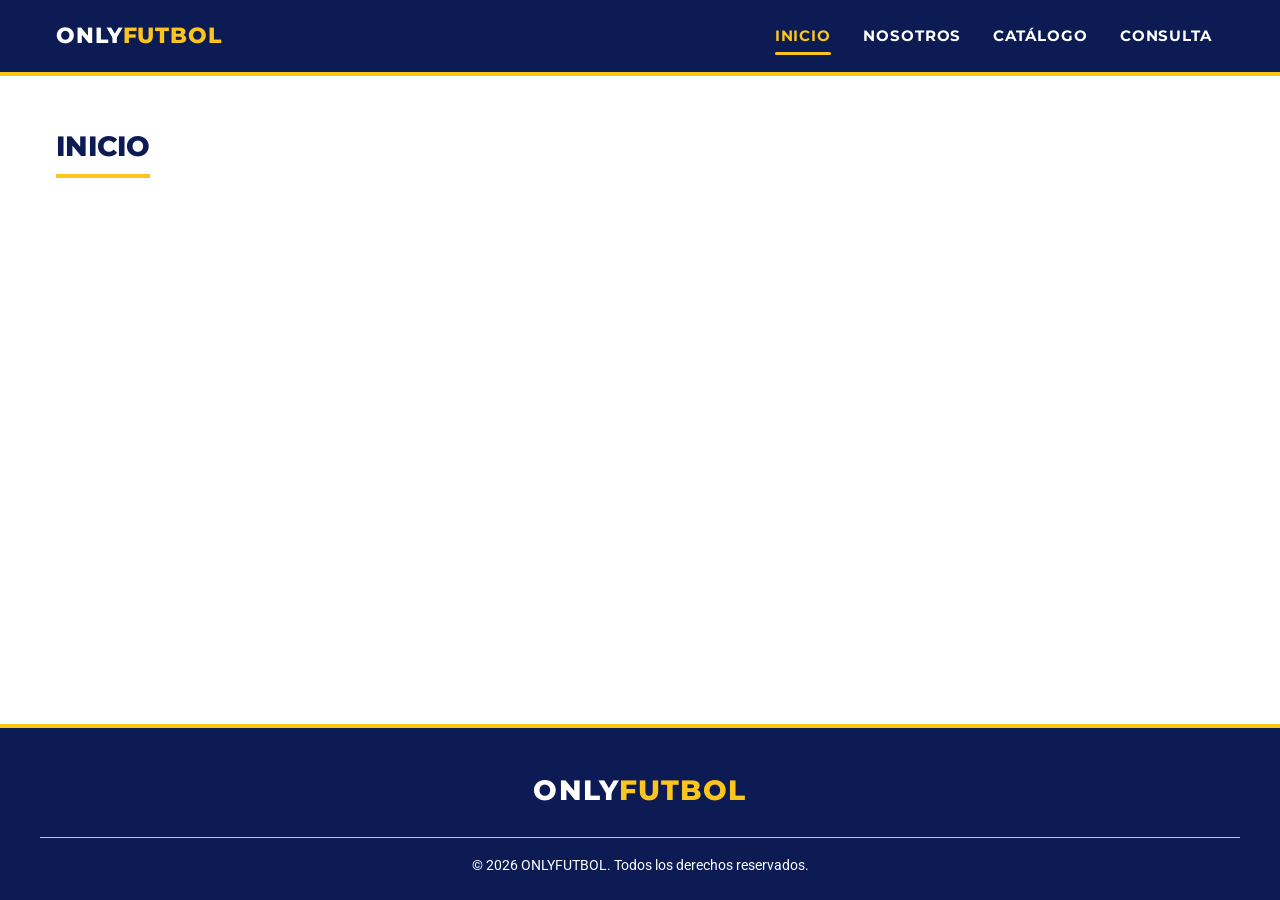
==== carrizo-nahuel_only-futbol/index.html @ 0a8f73f2 "mi proyecto" ====
<!DOCTYPE html>
<html lang="es">
<head>
  <meta charset="UTF-8">
  <meta name="viewport" content="width=device-width, initial-scale=1">
  <title>Camisetas de Futbol - Only Futbol</title>
  <meta name="description" content="Conoce camisetas de clubes y selecciones disponibles en Only Fútbol">
  <link rel="preconnect" href="https://fonts.googleapis.com">
  <link rel="preconnect" href="https://fonts.gstatic.com" crossorigin>
  <link rel="stylesheet" href="https://fonts.googleapis.com/css2?family=Montserrat:wght@600;700;800&family=Roboto:wght@400;700&display=swap">
  <link rel="stylesheet" href="styles/styles.css">
</head>
<body>
  <header class="encabezado">
    <div class="encabezado-contenido">
      <a class="encabezado-marca" href="index.html">ONLY<span class="encabezado-marca-destacada">FUTBOL</span></a>

      <button class="navegacion-boton" type="button" aria-expanded="false" aria-controls="navegacion-lista" aria-label="Abrir menú">
        <span class="navegacion-boton-linea"></span>
        <span class="navegacion-boton-linea"></span>
        <span class="navegacion-boton-linea"></span>
      </button>

      <nav class="navegacion" aria-label="Principal">
        <ul class="navegacion-lista" id="navegacion-lista">
          <li><a class="navegacion-enlace" href="index.html">Inicio</a></li>
          <li><a class="navegacion-enlace" href="pages/nosotros.html">Nosotros</a></li>
          <li><a class="navegacion-enlace" href="pages/catalogo.html">Catálogo</a></li>
          <li><a class="navegacion-enlace" href="pages/consulta.html">Consulta</a></li>
        </ul>
      </nav>
    </div>
  </header>

  <main>
    <section class="seccion">
      <h1 class="seccion-titulo">Inicio</h1>
    </section>
  </main>

  <footer class="pie-pagina">
    <p class="pie-pagina-marca">ONLY<span class="pie-pagina-marca-destacada">FUTBOL</span></p>
    <p class="pie-pagina-derechos">&copy; <span id="pie-pagina-anio">2026</span> ONLYFUTBOL. Todos los derechos reservados.</p>
  </footer>

  <script src="script/navegacion.js" defer></script>
  <script src="script/pie-pagina.js" defer></script>
</body>
</html>
---- carrizo-nahuel_only-futbol/styles/styles.css ----
/* ==========================================================
   Identidad visual de Only Fútbol (docs/CONSTITUCION.md)
   Los colores y las tipografías se definen solo aquí.
   ========================================================== */
:root {
  --color-azul: #0c1b54;
  --color-amarillo: #fbc51d;
  --color-blanco: #ffffff;
  --color-negro: #000000;

  /* Montserrat y Roboto se cargan desde Google Fonts (ver index.html). */
  --fuente-titulos: "Montserrat", Arial, sans-serif;
  --fuente-textos: "Roboto", Arial, sans-serif;

  --altura-encabezado: 4.5rem;
  --ancho-maximo: 1200px;
  --transicion: 0.25s ease;
  /* Sombra de las tarjetas: azul de la marca con transparencia. */
  --sombra-tarjeta: 0 10px 24px color-mix(in srgb, var(--color-azul) 18%, transparent);
}

/* ==========================================================
   Base
   ========================================================== */
*,
*::before,
*::after {
  box-sizing: border-box;
}

html {
  scroll-behavior: smooth;
}

/* El pie queda siempre al final de la pantalla, aunque haya poco contenido. */
body {
  display: flex;
  flex-direction: column;
  min-height: 100vh;
  margin: 0;
  font-family: var(--fuente-textos);
  line-height: 1.6;
  color: var(--color-negro);
  background-color: var(--color-blanco);
}

@media (prefers-reduced-motion: reduce) {
  html {
    scroll-behavior: auto;
  }

  *,
  *::before,
  *::after {
    transition: none !important;
  }

  /* Las tarjetas no se mueven: solo cambian el borde y la sombra. */
  .tarjeta-producto {
    transform: none !important;
  }
}

/* ==========================================================
   Encabezado y navegación
   ========================================================== */
.encabezado {
  position: sticky;
  top: 0;
  z-index: 10;
  background-color: var(--color-azul);
  border-bottom: 4px solid var(--color-amarillo);
}

.encabezado-contenido {
  display: flex;
  flex-wrap: wrap;
  align-items: center;
  justify-content: space-between;
  max-width: var(--ancho-maximo);
  min-height: var(--altura-encabezado);
  margin: 0 auto;
  padding: 0 1rem;
}

.encabezado-marca {
  display: inline-flex;
  align-items: center;
  min-height: 44px;
  font-family: var(--fuente-titulos);
  font-size: 1.375rem;
  font-weight: 800;
  letter-spacing: 0.04em;
  color: var(--color-blanco);
  text-decoration: none;
  text-transform: uppercase;
}

.encabezado-marca-destacada {
  color: var(--color-amarillo);
}

.encabezado-marca:focus-visible,
.navegacion-boton:focus-visible,
.navegacion-enlace:focus-visible {
  outline: 3px solid var(--color-amarillo);
  outline-offset: 3px;
}

/* Botón del menú: solo existe en celulares y cuando el script está activo. */
.navegacion-boton {
  display: none;
  flex-direction: column;
  justify-content: center;
  gap: 5px;
  width: 44px;
  height: 44px;
  padding: 0 10px;
  background: none;
  border: 2px solid var(--color-amarillo);
  border-radius: 6px;
  cursor: pointer;
}

.navegacion-boton-linea {
  display: block;
  height: 3px;
  background-color: var(--color-amarillo);
  border-radius: 2px;
  transition: transform var(--transicion), opacity var(--transicion);
}

.navegacion {
  width: 100%;
}

.navegacion-lista {
  display: flex;
  flex-direction: column;
  margin: 0;
  padding: 0 0 1rem;
  list-style: none;
}

.navegacion-enlace {
  display: block;
  padding: 0.75rem 0.5rem;
  font-family: var(--fuente-titulos);
  font-size: 0.95rem;
  font-weight: 700;
  letter-spacing: 0.06em;
  color: var(--color-blanco);
  text-decoration: none;
  text-transform: uppercase;
  border-left: 4px solid transparent;
  transition: color var(--transicion), border-color var(--transicion);
}

.navegacion-enlace:hover,
.navegacion-enlace[aria-current="page"] {
  color: var(--color-amarillo);
  border-left-color: var(--color-amarillo);
}

/* Con el script activo, el menú del celular se abre y se cierra con el botón. */
.encabezado.menu-disponible .navegacion-boton {
  display: flex;
}

.encabezado.menu-disponible .navegacion {
  display: none;
}

.encabezado.menu-abierto .navegacion {
  display: block;
}

.encabezado.menu-abierto .navegacion-boton-linea:nth-child(1) {
  transform: translateY(8px) rotate(45deg);
}

.encabezado.menu-abierto .navegacion-boton-linea:nth-child(2) {
  opacity: 0;
}

.encabezado.menu-abierto .navegacion-boton-linea:nth-child(3) {
  transform: translateY(-8px) rotate(-45deg);
}

@media (min-width: 768px) {
  .encabezado-contenido {
    flex-wrap: nowrap;
  }

  .encabezado.menu-disponible .navegacion-boton {
    display: none;
  }

  .encabezado.menu-disponible .navegacion,
  .navegacion {
    display: block;
    width: auto;
  }

  .navegacion-lista {
    flex-direction: row;
    gap: 0.5rem;
    padding: 0;
  }

  .navegacion-enlace {
    position: relative;
    padding: 0.75rem 0.75rem;
    border-left: 0;
  }

  .navegacion-enlace::after {
    content: "";
    position: absolute;
    right: 0.75rem;
    bottom: 0.35rem;
    left: 0.75rem;
    height: 3px;
    background-color: var(--color-amarillo);
    border-radius: 2px;
    transform: scaleX(0);
    transition: transform var(--transicion);
  }

  .navegacion-enlace:hover::after,
  .navegacion-enlace[aria-current="page"]::after {
    transform: scaleX(1);
  }
}

/* ==========================================================
   Secciones
   ========================================================== */
main {
  flex: 1;
}

.seccion {
  max-width: var(--ancho-maximo);
  margin: 0 auto;
  padding: 3rem 1rem;
  scroll-margin-top: var(--altura-encabezado);
}

.seccion-titulo {
  display: inline-block;
  margin: 0 0 1rem;
  padding-bottom: 0.35rem;
  font-family: var(--fuente-titulos);
  font-size: 1.75rem;
  font-weight: 800;
  color: var(--color-azul);
  text-transform: uppercase;
  border-bottom: 4px solid var(--color-amarillo);
}

/* ==========================================================
   Buscador y filtro del catálogo
   ========================================================== */
.catalogo-controles {
  display: grid;
  gap: 1rem;
  margin-top: 1.5rem;
}

.catalogo-campo {
  position: relative;
  display: flex;
  flex-direction: column;
  gap: 0.35rem;
}

.catalogo-etiqueta {
  font-family: var(--fuente-titulos);
  font-size: 0.8rem;
  font-weight: 700;
  letter-spacing: 0.06em;
  color: var(--color-azul);
  text-transform: uppercase;
}

.catalogo-control {
  width: 100%;
  min-height: 48px;
  padding: 0.5rem 1rem;
  font-family: var(--fuente-textos);
  font-size: 1rem;
  color: var(--color-negro);
  background-color: var(--color-blanco);
  border: 2px solid var(--color-azul);
  border-radius: 6px;
  transition: border-color var(--transicion), box-shadow var(--transicion);
}

.catalogo-control::placeholder {
  color: color-mix(in srgb, var(--color-negro) 55%, transparent);
}

.catalogo-control:hover {
  box-shadow: 0 0 0 3px color-mix(in srgb, var(--color-amarillo) 45%, transparent);
}

.catalogo-control:focus-visible {
  outline: 3px solid var(--color-azul);
  outline-offset: 2px;
  border-color: var(--color-amarillo);
}

/* Íconos dibujados con máscaras: toman el azul de la marca. */
.catalogo-campo-busqueda::after,
.catalogo-campo-filtro::after {
  content: "";
  position: absolute;
  bottom: 14px;
  width: 20px;
  height: 20px;
  background-color: var(--color-azul);
  pointer-events: none;
  -webkit-mask: var(--icono) center / contain no-repeat;
  mask: var(--icono) center / contain no-repeat;
}

/* Lupa a la izquierda del buscador. */
.catalogo-campo-busqueda::after {
  left: 0.85rem;
  --icono: url("data:image/svg+xml,%3Csvg xmlns='http://www.w3.org/2000/svg' viewBox='0 0 24 24' fill='none' stroke='black' stroke-width='2.5' stroke-linecap='round'%3E%3Ccircle cx='10.5' cy='10.5' r='6.5'/%3E%3Cpath d='m15.5 15.5 5 5'/%3E%3C/svg%3E");
}

.catalogo-campo-busqueda .catalogo-control {
  padding-left: 2.75rem;
}

/* Flecha propia de la lista de categorías. */
.catalogo-campo-filtro::after {
  right: 0.85rem;
  --icono: url("data:image/svg+xml,%3Csvg xmlns='http://www.w3.org/2000/svg' viewBox='0 0 24 24' fill='none' stroke='black' stroke-width='2.5' stroke-linecap='round' stroke-linejoin='round'%3E%3Cpath d='m6 9 6 6 6-6'/%3E%3C/svg%3E");
}

.catalogo-campo-filtro .catalogo-control {
  padding-right: 2.75rem;
  cursor: pointer;
  appearance: none;
}

@media (min-width: 768px) {
  .catalogo-controles {
    grid-template-columns: 1fr 16rem;
    align-items: end;
  }
}

/* ==========================================================
   Tarjetas de productos
   ========================================================== */
.catalogo-lista {
  display: grid;
  grid-template-columns: 1fr;
  gap: 1.5rem;
  margin: 2rem 0 0;
  padding: 0;
  list-style: none;
}

.tarjeta-producto {
  display: flex;
  flex-direction: column;
  padding: 1rem;
  background-color: var(--color-blanco);
  border: 3px solid var(--color-amarillo);
  border-radius: 8px;
  transition: transform var(--transicion), box-shadow var(--transicion), border-color var(--transicion);
}

.tarjeta-producto-imagen {
  width: 100%;
  aspect-ratio: 1 / 1;
  object-fit: contain;
}

.tarjeta-producto-titulo {
  margin: 1rem 0 0.5rem;
  font-family: var(--fuente-titulos);
  font-size: 1.125rem;
  font-weight: 700;
  color: var(--color-azul);
  overflow-wrap: anywhere;
}

/* Línea amarilla bajo el título: aparece al activar la tarjeta, como en el menú. */
.tarjeta-producto-titulo::after {
  content: "";
  display: block;
  width: 2.5rem;
  height: 3px;
  margin-top: 0.35rem;
  background-color: var(--color-amarillo);
  border-radius: 2px;
  transform: scaleX(0);
  transform-origin: left;
  transition: transform var(--transicion);
}

/* Efecto al pasar el mouse (solo en dispositivos con puntero) o al llegar con el teclado. */
@media (hover: hover) {
  .tarjeta-producto:hover {
    z-index: 1;
    transform: scale(1.03);
    box-shadow: var(--sombra-tarjeta);
    border-color: var(--color-azul);
  }

  .tarjeta-producto:hover .tarjeta-producto-titulo::after {
    transform: scaleX(1);
  }
}

.tarjeta-producto:focus-within,
.tarjeta-producto:active {
  z-index: 1;
  transform: scale(1.03);
  box-shadow: var(--sombra-tarjeta);
  border-color: var(--color-azul);
}

.tarjeta-producto:focus-within .tarjeta-producto-titulo::after,
.tarjeta-producto:active .tarjeta-producto-titulo::after {
  transform: scaleX(1);
}

/* Al seleccionar o tocar la tarjeta, se acerca un poco más (zoom). */
.tarjeta-producto:active {
  transform: scale(1.05);
}

.tarjeta-producto-descripcion {
  margin: 0 0 1rem;
  color: var(--color-negro);
}

.tarjeta-producto-boton {
  display: flex;
  align-items: center;
  justify-content: center;
  min-height: 44px;
  margin-top: auto;
  padding: 0.5rem 1rem;
  font-family: var(--fuente-titulos);
  font-weight: 700;
  color: var(--color-negro);
  text-decoration: none;
  background-color: var(--color-amarillo);
  border: 2px solid var(--color-amarillo);
  border-radius: 6px;
  transition: background-color var(--transicion), color var(--transicion);
}

.tarjeta-producto-boton:hover {
  color: var(--color-amarillo);
  background-color: var(--color-azul);
}

.tarjeta-producto-boton:focus-visible {
  outline: 3px solid var(--color-azul);
  outline-offset: 3px;
}

/* Animación al scrollear: las tarjetas suben y aparecen al entrar en pantalla.
   Solo se activa con el script (script/catalogo-animacion.js). Usa "translate"
   para no interferir con el zoom, que usa "transform". */
@keyframes tarjeta-aparecer {
  from {
    opacity: 0;
    translate: 0 1.5rem;
  }

  to {
    opacity: 1;
    translate: 0 0;
  }
}

.animacion-disponible .tarjeta-producto {
  opacity: 0;
}

.animacion-disponible .tarjeta-producto.tarjeta-visible {
  animation: tarjeta-aparecer 0.5s ease both;
}

/* Con movimiento reducido, las tarjetas solo aparecen con un fundido, sin subir. */
@keyframes tarjeta-aparecer-suave {
  from {
    opacity: 0;
  }

  to {
    opacity: 1;
  }
}

@media (prefers-reduced-motion: reduce) {
  .animacion-disponible .tarjeta-producto.tarjeta-visible {
    animation-name: tarjeta-aparecer-suave;
  }
}

@media (min-width: 768px) {
  .catalogo-lista {
    grid-template-columns: repeat(2, 1fr);
  }
}

/* Las tarjetas de una misma fila aparecen una detrás de otra. */
@media (min-width: 768px) and (max-width: 1023px) {
  .animacion-disponible .tarjeta-visible:nth-child(2n) {
    animation-delay: 0.1s;
  }
}

@media (min-width: 1024px) {
  .catalogo-lista {
    grid-template-columns: repeat(3, 1fr);
  }

  .animacion-disponible .tarjeta-visible:nth-child(3n + 2) {
    animation-delay: 0.1s;
  }

  .animacion-disponible .tarjeta-visible:nth-child(3n) {
    animation-delay: 0.2s;
  }
}

/* ==========================================================
   Pie de página
   ========================================================== */
.pie-pagina {
  padding: 2.5rem 1rem 1.5rem;
  color: var(--color-blanco);
  text-align: center;
  background-color: var(--color-azul);
  border-top: 4px solid var(--color-amarillo);
}

.pie-pagina-marca {
  margin: 0;
  font-family: var(--fuente-titulos);
  font-size: 1.75rem;
  font-weight: 800;
  letter-spacing: 0.04em;
}

.pie-pagina-marca-destacada {
  color: var(--color-amarillo);
}

.pie-pagina-derechos {
  max-width: var(--ancho-maximo);
  margin: 1.5rem auto 0;
  padding-top: 1rem;
  font-size: 0.875rem;
  border-top: 1px solid var(--color-amarillo);
}
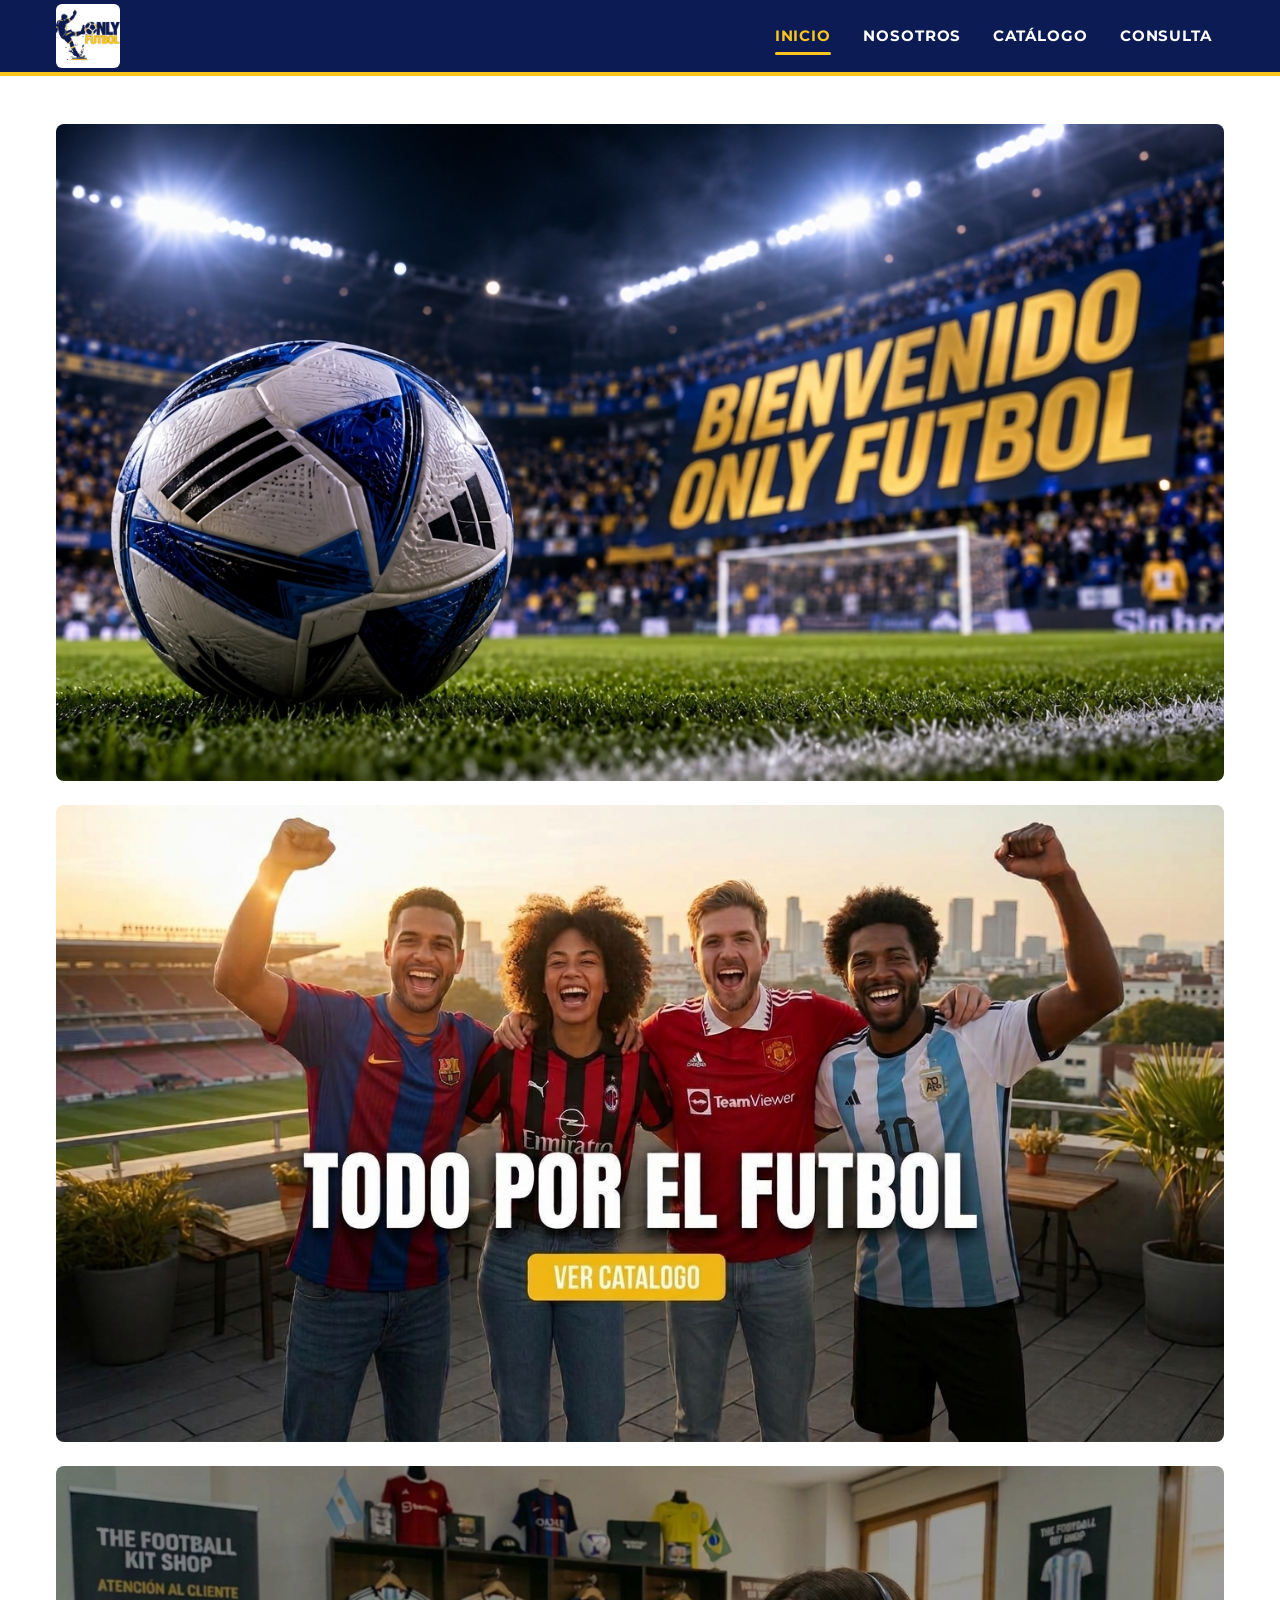
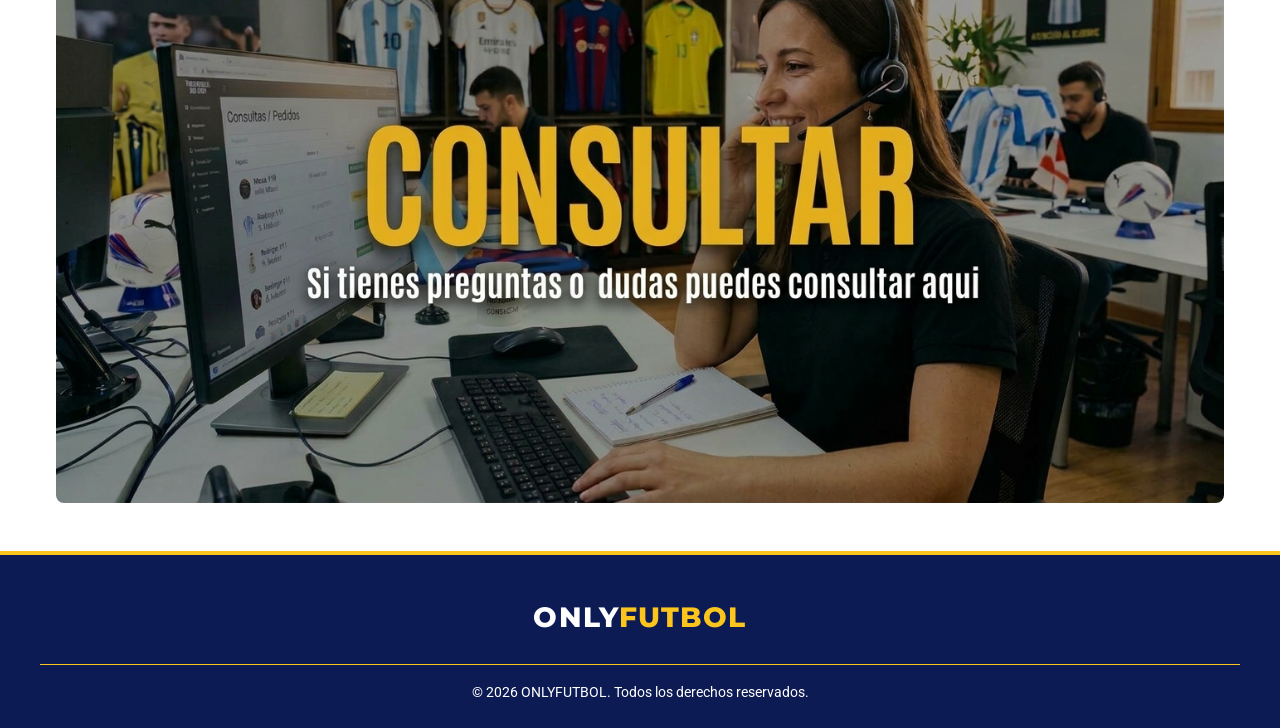
==== commit 61e39bdc: "Actualizacion de imagenes" ====
--- a/carrizo-nahuel_only-futbol/index.html
+++ b/carrizo-nahuel_only-futbol/index.html
@@ -4,7 +4,7 @@
   <meta charset="UTF-8">
   <meta name="viewport" content="width=device-width, initial-scale=1">
   <title>Camisetas de Futbol - Only Futbol</title>
-  <meta name="description" content="Conoce camisetas de clubes y selecciones disponibles en Only Fútbol">
+  <meta name="description" content="Conoce camisetas de clubes y selecciones disponibles en Only Futbol">
   <link rel="preconnect" href="https://fonts.googleapis.com">
   <link rel="preconnect" href="https://fonts.gstatic.com" crossorigin>
   <link rel="stylesheet" href="https://fonts.googleapis.com/css2?family=Montserrat:wght@600;700;800&family=Roboto:wght@400;700&display=swap">
@@ -13,7 +13,7 @@
 <body>
   <header class="encabezado">
     <div class="encabezado-contenido">
-      <a class="encabezado-marca" href="index.html">ONLY<span class="encabezado-marca-destacada">FUTBOL</span></a>
+      <a class="encabezado-marca" href="index.html"><img class="encabezado-logo" src="marca/LOGO.png" alt="Only Futbol - Inicio" width="1254" height="1254"></a>
 
       <button class="navegacion-boton" type="button" aria-expanded="false" aria-controls="navegacion-lista" aria-label="Abrir menú">
         <span class="navegacion-boton-linea"></span>
@@ -34,7 +34,15 @@
 
   <main>
     <section class="seccion">
-      <h1 class="seccion-titulo">Inicio</h1>
+      <img class="inicio-imagen" src="assets/img/bienvenido-index.jpg" alt="Bienvenido a Only Futbol: pelota en el césped de un estadio con público y una bandera con ese mensaje" width="1365" height="768">
+
+      <a class="inicio-enlace" href="pages/catalogo.html">
+        <img class="inicio-imagen" src="assets/img/catalogo-index.jpg" alt="Todo por el futbol. Ver catálogo" width="1408" height="768">
+      </a>
+
+      <a class="inicio-enlace" href="pages/consulta.html">
+        <img class="inicio-imagen" src="assets/img/consultar-index.jpg" alt="Consultar. Si tienes preguntas o dudas puedes consultar aquí" width="1408" height="768">
+      </a>
     </section>
   </main>
 
--- a/carrizo-nahuel_only-futbol/styles/styles.css
+++ b/carrizo-nahuel_only-futbol/styles/styles.css
@@ -1,5 +1,5 @@
 /* ==========================================================
-   Identidad visual de Only Fútbol (docs/CONSTITUCION.md)
+   Identidad visual de Only Futbol (docs/CONSTITUCION.md)
    Los colores y las tipografías se definen solo aquí.
    ========================================================== */
 :root {
@@ -87,17 +87,15 @@
   display: inline-flex;
   align-items: center;
   min-height: 44px;
-  font-family: var(--fuente-titulos);
-  font-size: 1.375rem;
-  font-weight: 800;
-  letter-spacing: 0.04em;
-  color: var(--color-blanco);
-  text-decoration: none;
-  text-transform: uppercase;
-}
-
-.encabezado-marca-destacada {
-  color: var(--color-amarillo);
+}
+
+/* El logo tiene fondo transparente y partes azules: el fondo blanco evita que se pierdan sobre el encabezado. */
+.encabezado-logo {
+  display: block;
+  width: auto;
+  height: 4rem;
+  background-color: var(--color-blanco);
+  border-radius: 6px;
 }
 
 .encabezado-marca:focus-visible,
@@ -260,6 +258,38 @@
 }
 
 /* ==========================================================
+   Página de inicio
+   ========================================================== */
+.inicio-enlace {
+  display: block;
+  margin-top: 1.5rem;
+  border-radius: 8px;
+}
+
+.inicio-enlace:focus-visible {
+  outline: 3px solid var(--color-azul);
+  outline-offset: 3px;
+}
+
+.inicio-imagen {
+  display: block;
+  width: 100%;
+  height: auto;
+  border-radius: 8px;
+}
+
+/* ==========================================================
+   Página de nosotros
+   ========================================================== */
+/* Banner de lado a lado: se recorta arriba y abajo, sin cortar el texto de la imagen. */
+.nosotros-banner {
+  display: block;
+  width: 100%;
+  height: clamp(180px, 30vw, 360px);
+  object-fit: cover;
+}
+
+/* ==========================================================
    Buscador y filtro del catálogo
    ========================================================== */
 .catalogo-controles {
@@ -469,6 +499,46 @@
   outline-offset: 3px;
 }
 
+/* El botón de la tarjeta ocupa todo el ancho, como el enlace de la vista ampliada. */
+button.tarjeta-producto-boton {
+  width: 100%;
+  font-size: 1rem;
+  cursor: pointer;
+}
+
+.tarjeta-producto[hidden] {
+  display: none;
+}
+
+/* Reemplaza a la imagen cuando no carga. */
+.tarjeta-producto-sin-imagen {
+  display: flex;
+  align-items: center;
+  justify-content: center;
+  aspect-ratio: 1 / 1;
+  padding: 1rem;
+  font-family: var(--fuente-titulos);
+  font-weight: 700;
+  color: var(--color-blanco);
+  text-align: center;
+  background-color: var(--color-azul);
+  border-radius: 4px;
+}
+
+.catalogo-contador {
+  margin: 1.5rem 0 0;
+  font-weight: 700;
+  color: var(--color-azul);
+}
+
+.catalogo-mensaje {
+  margin: 1.5rem 0 0;
+  font-family: var(--fuente-titulos);
+  font-size: 1.125rem;
+  font-weight: 700;
+  color: var(--color-azul);
+}
+
 /* Animación al scrollear: las tarjetas suben y aparecen al entrar en pantalla.
    Solo se activa con el script (script/catalogo-animacion.js). Usa "translate"
    para no interferir con el zoom, que usa "transform". */
@@ -537,6 +607,229 @@
 }
 
 /* ==========================================================
+   Vista ampliada del producto
+   ========================================================== */
+.tarjeta-producto {
+  cursor: pointer;
+}
+
+body:has(.vista-producto[open]) {
+  overflow: hidden;
+}
+
+.vista-producto {
+  width: min(100% - 2rem, 28rem);
+  max-width: none;
+  max-height: calc(100dvh - 2rem);
+  padding: 0;
+  color: var(--color-negro);
+  background-color: var(--color-blanco);
+  border: 3px solid var(--color-amarillo);
+  border-radius: 8px;
+}
+
+.vista-producto[open] {
+  animation: vista-producto-agrandar 0.25s ease;
+}
+
+.vista-producto::backdrop {
+  background-color: color-mix(in srgb, var(--color-azul) 80%, transparent);
+}
+
+@keyframes vista-producto-agrandar {
+  from {
+    opacity: 0;
+    transform: scale(0.85);
+  }
+
+  to {
+    opacity: 1;
+    transform: scale(1);
+  }
+}
+
+@media (prefers-reduced-motion: reduce) {
+  .vista-producto[open] {
+    animation: none;
+  }
+}
+
+.vista-producto-cerrar {
+  position: absolute;
+  top: 0.5rem;
+  right: 0.5rem;
+  z-index: 1;
+  width: 44px;
+  height: 44px;
+  font-size: 1.75rem;
+  line-height: 1;
+  color: var(--color-azul);
+  cursor: pointer;
+  background-color: var(--color-blanco);
+  border: 2px solid var(--color-azul);
+  border-radius: 6px;
+}
+
+.vista-producto-cerrar:hover {
+  color: var(--color-amarillo);
+  background-color: var(--color-azul);
+}
+
+.vista-producto-cerrar:focus-visible,
+.vista-producto-talle input:focus-visible + span {
+  outline: 3px solid var(--color-azul);
+  outline-offset: 2px;
+}
+
+.vista-producto-contenido {
+  display: grid;
+}
+
+.vista-producto-imagen {
+  width: 100%;
+  max-height: 45dvh;
+  aspect-ratio: 1 / 1;
+  object-fit: contain;
+}
+
+.vista-producto-datos {
+  display: flex;
+  flex-direction: column;
+  padding: 1rem;
+}
+
+.vista-producto-titulo {
+  margin: 0 0 0.5rem;
+  font-family: var(--fuente-titulos);
+  font-size: 1.375rem;
+  font-weight: 800;
+  color: var(--color-azul);
+  overflow-wrap: anywhere;
+}
+
+.vista-producto-descripcion {
+  margin: 0 0 1rem;
+}
+
+.vista-producto-talles {
+  display: flex;
+  flex-wrap: wrap;
+  gap: 0.5rem;
+  min-width: 0;
+  margin: 0 0 1rem;
+  padding: 0;
+  border: 0;
+}
+
+.vista-producto-leyenda {
+  margin-bottom: 0.5rem;
+  padding: 0;
+  font-family: var(--fuente-titulos);
+  font-size: 0.8rem;
+  font-weight: 700;
+  letter-spacing: 0.06em;
+  color: var(--color-azul);
+  text-transform: uppercase;
+}
+
+.vista-producto-talle {
+  position: relative;
+  cursor: pointer;
+}
+
+/* El círculo de la opción queda oculto: se ve el recuadro con el talle. */
+.vista-producto-talle input {
+  position: absolute;
+  inset: 0;
+  margin: 0;
+  cursor: pointer;
+  opacity: 0;
+}
+
+.vista-producto-talle span {
+  display: flex;
+  align-items: center;
+  justify-content: center;
+  min-width: 48px;
+  min-height: 48px;
+  padding: 0 0.5rem;
+  font-family: var(--fuente-titulos);
+  font-weight: 700;
+  color: var(--color-azul);
+  background-color: var(--color-blanco);
+  border: 2px solid var(--color-azul);
+  border-radius: 6px;
+  transition: background-color var(--transicion), color var(--transicion);
+}
+
+.vista-producto-talle input:hover + span {
+  box-shadow: 0 0 0 3px color-mix(in srgb, var(--color-amarillo) 45%, transparent);
+}
+
+.vista-producto-talle input:checked + span {
+  color: var(--color-amarillo);
+  background-color: var(--color-azul);
+}
+
+.vista-producto-aviso {
+  margin: 0 0 1rem;
+  font-weight: 700;
+  color: var(--color-azul);
+}
+
+@media (min-width: 768px) {
+  .vista-producto {
+    width: min(100% - 2rem, 56rem);
+  }
+
+  .vista-producto-contenido {
+    grid-template-columns: 1fr 1fr;
+    align-items: center;
+  }
+
+  .vista-producto-imagen {
+    max-height: none;
+  }
+
+  .vista-producto-datos {
+    padding: 3.5rem 1.5rem 1.5rem 0.5rem;
+  }
+}
+
+/* ==========================================================
+   Formulario de consulta
+   ========================================================== */
+.consulta-fondo {
+  background: url("../assets/img/consulta.jpg") center / cover no-repeat;
+}
+
+/* La imagen de fondo es oscura: el título va en blanco para que se lea. */
+.consulta-fondo .seccion-titulo {
+  color: var(--color-blanco);
+}
+
+.formulario-consulta {
+  display: grid;
+  gap: 1rem;
+  max-width: 36rem;
+  margin-top: 1.5rem;
+  padding: 1.5rem;
+  background-color: var(--color-blanco);
+  border: 3px solid var(--color-amarillo);
+  border-radius: 8px;
+}
+
+.formulario-consulta textarea {
+  resize: vertical;
+}
+
+.formulario-consulta-aviso {
+  margin: 0;
+  font-weight: 700;
+  color: var(--color-azul);
+}
+
+/* ==========================================================
    Pie de página
    ========================================================== */
 .pie-pagina {
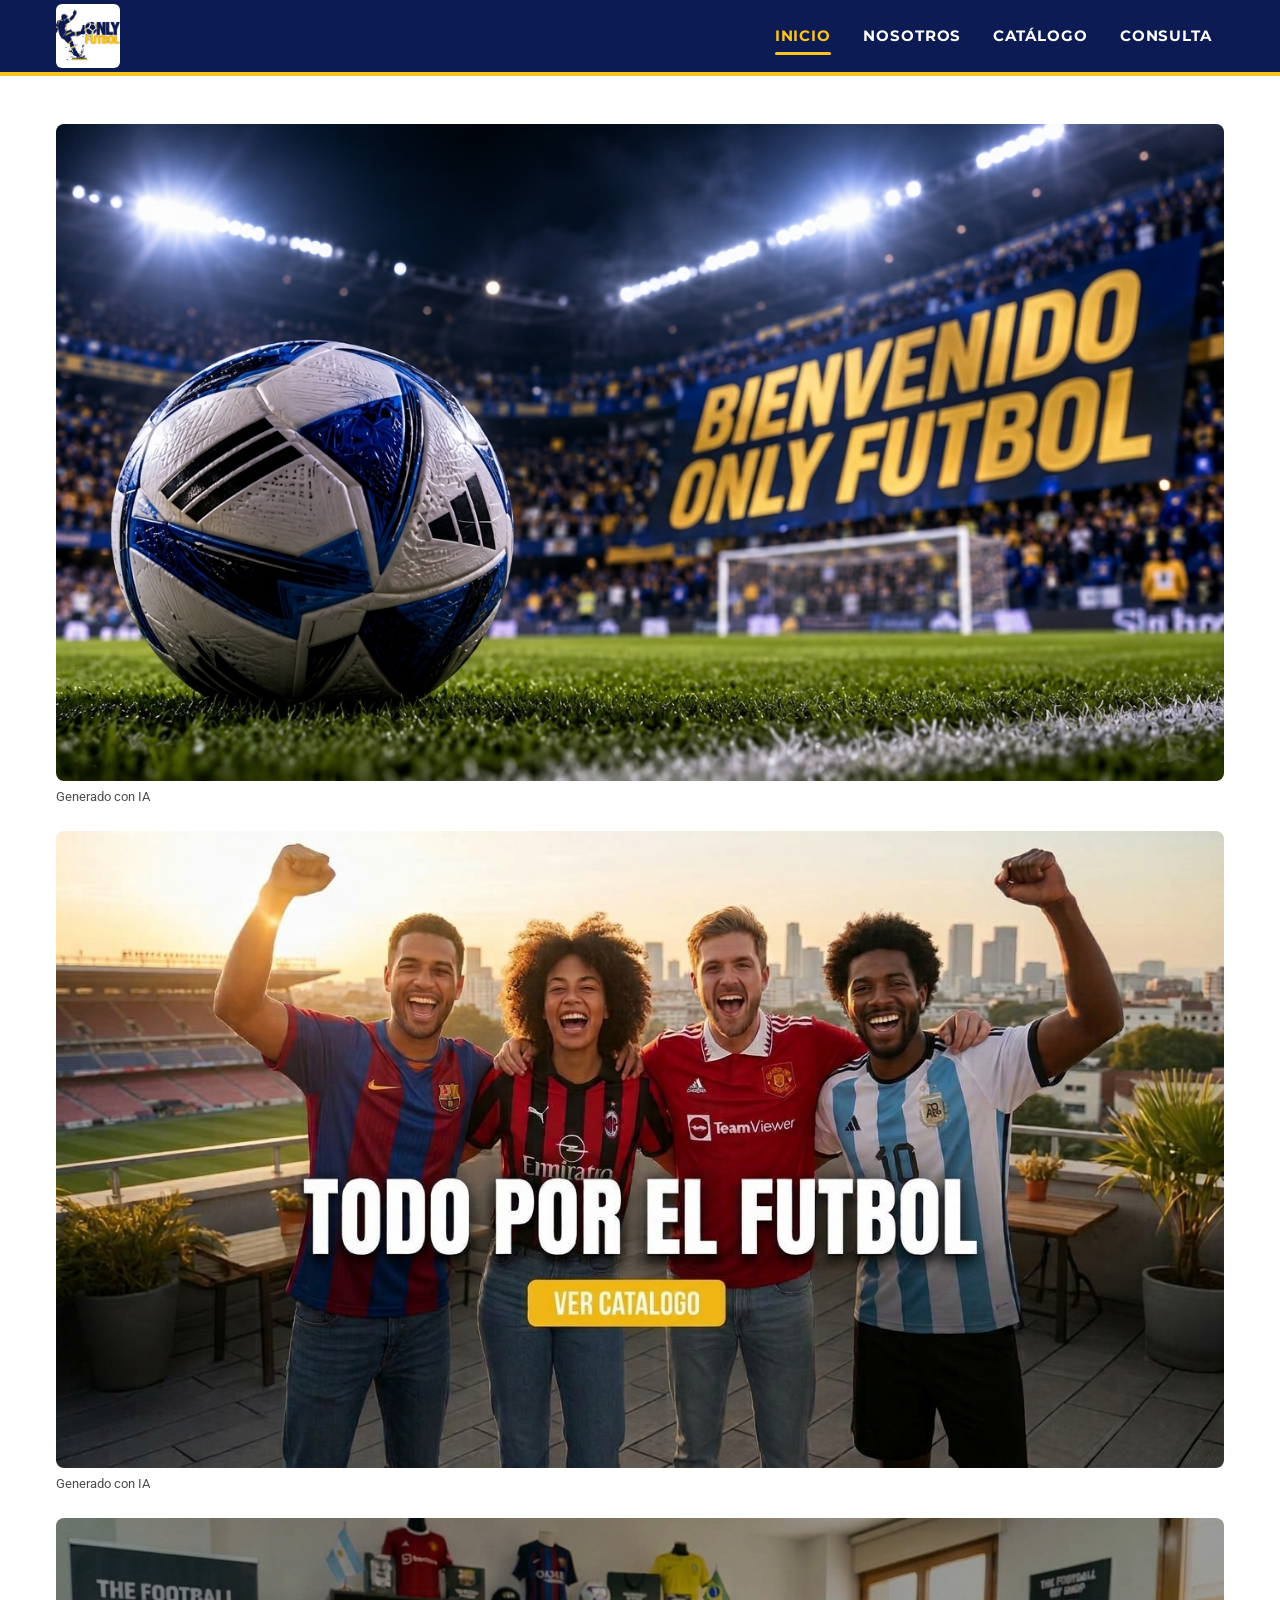
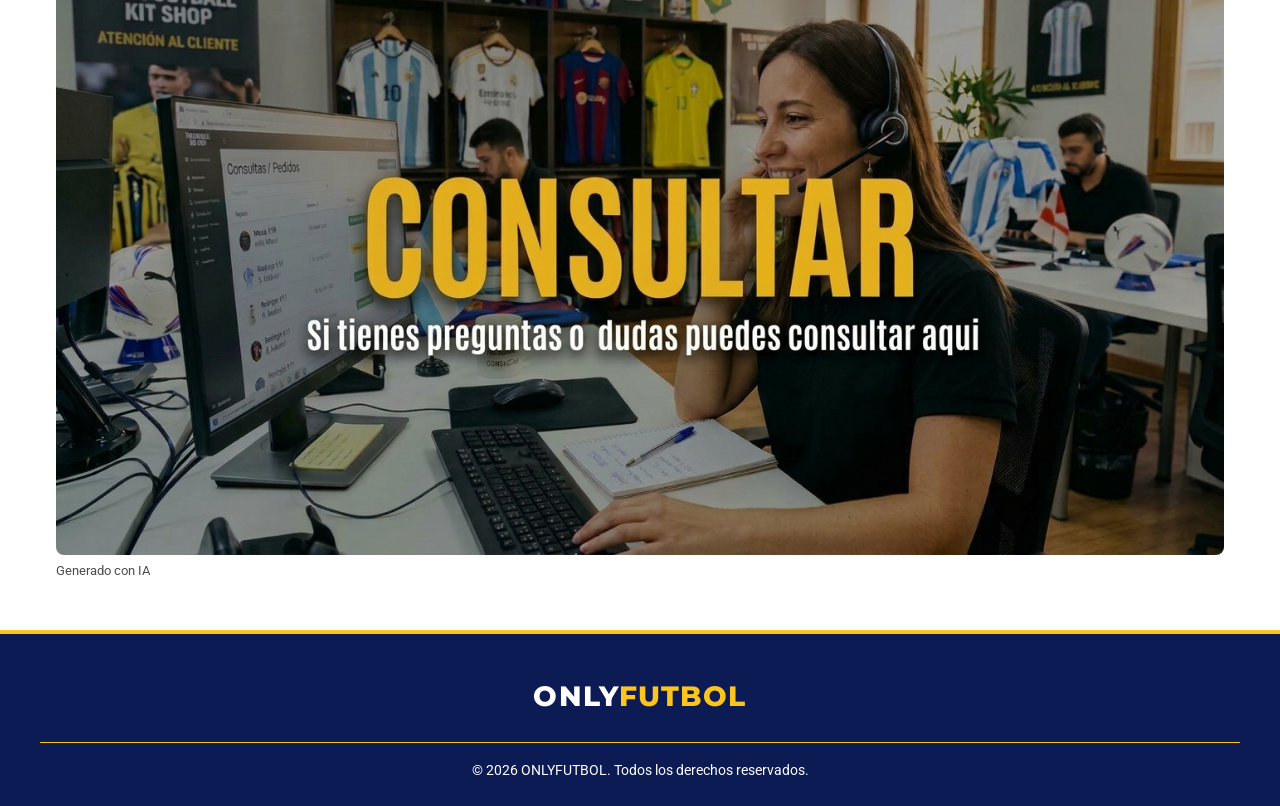
==== commit 3f2e499f: "actualizacion" ====
--- a/carrizo-nahuel_only-futbol/index.html
+++ b/carrizo-nahuel_only-futbol/index.html
@@ -35,14 +35,17 @@
   <main>
     <section class="seccion">
       <img class="inicio-imagen" src="assets/img/bienvenido-index.jpg" alt="Bienvenido a Only Futbol: pelota en el césped de un estadio con público y una bandera con ese mensaje" width="1365" height="768">
+      <p class="leyenda-ia">Generado con IA</p>
 
       <a class="inicio-enlace" href="pages/catalogo.html">
         <img class="inicio-imagen" src="assets/img/catalogo-index.jpg" alt="Todo por el futbol. Ver catálogo" width="1408" height="768">
       </a>
+      <p class="leyenda-ia">Generado con IA</p>
 
       <a class="inicio-enlace" href="pages/consulta.html">
         <img class="inicio-imagen" src="assets/img/consultar-index.jpg" alt="Consultar. Si tienes preguntas o dudas puedes consultar aquí" width="1408" height="768">
       </a>
+      <p class="leyenda-ia">Generado con IA</p>
     </section>
   </main>
 
--- a/carrizo-nahuel_only-futbol/styles/styles.css
+++ b/carrizo-nahuel_only-futbol/styles/styles.css
@@ -278,6 +278,25 @@
   border-radius: 8px;
 }
 
+/* Leyenda de transparencia para las imágenes hechas con IA. */
+.leyenda-ia {
+  margin: 0.35rem 0 0;
+  font-size: 0.8rem;
+  color: color-mix(in srgb, var(--color-negro) 70%, transparent);
+}
+
+.leyenda-ia-banner {
+  max-width: var(--ancho-maximo);
+  margin: 0.35rem auto 0;
+  padding: 0 1rem;
+}
+
+/* Sobre el fondo oscuro de Consulta, la leyenda va en blanco. */
+.leyenda-ia-fondo {
+  margin-top: 1rem;
+  color: var(--color-blanco);
+}
+
 /* ==========================================================
    Página de nosotros
    ========================================================== */
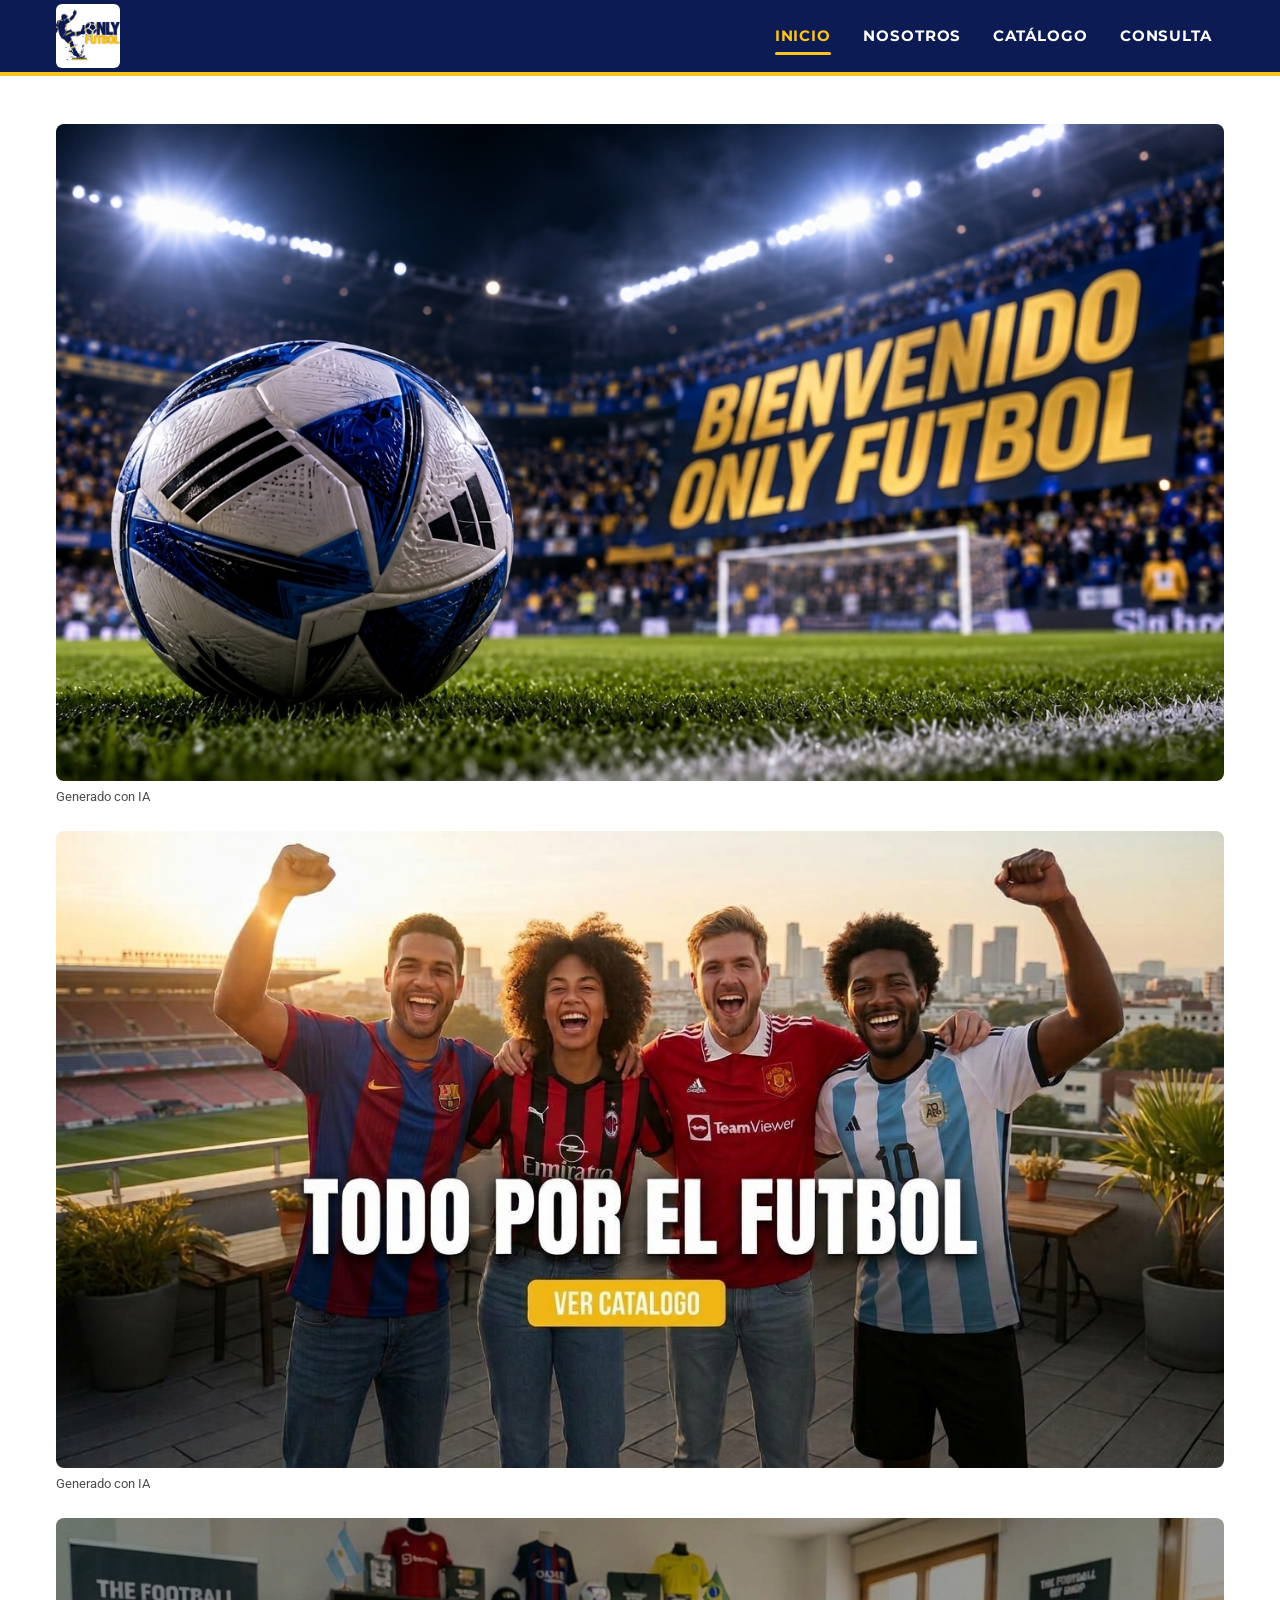
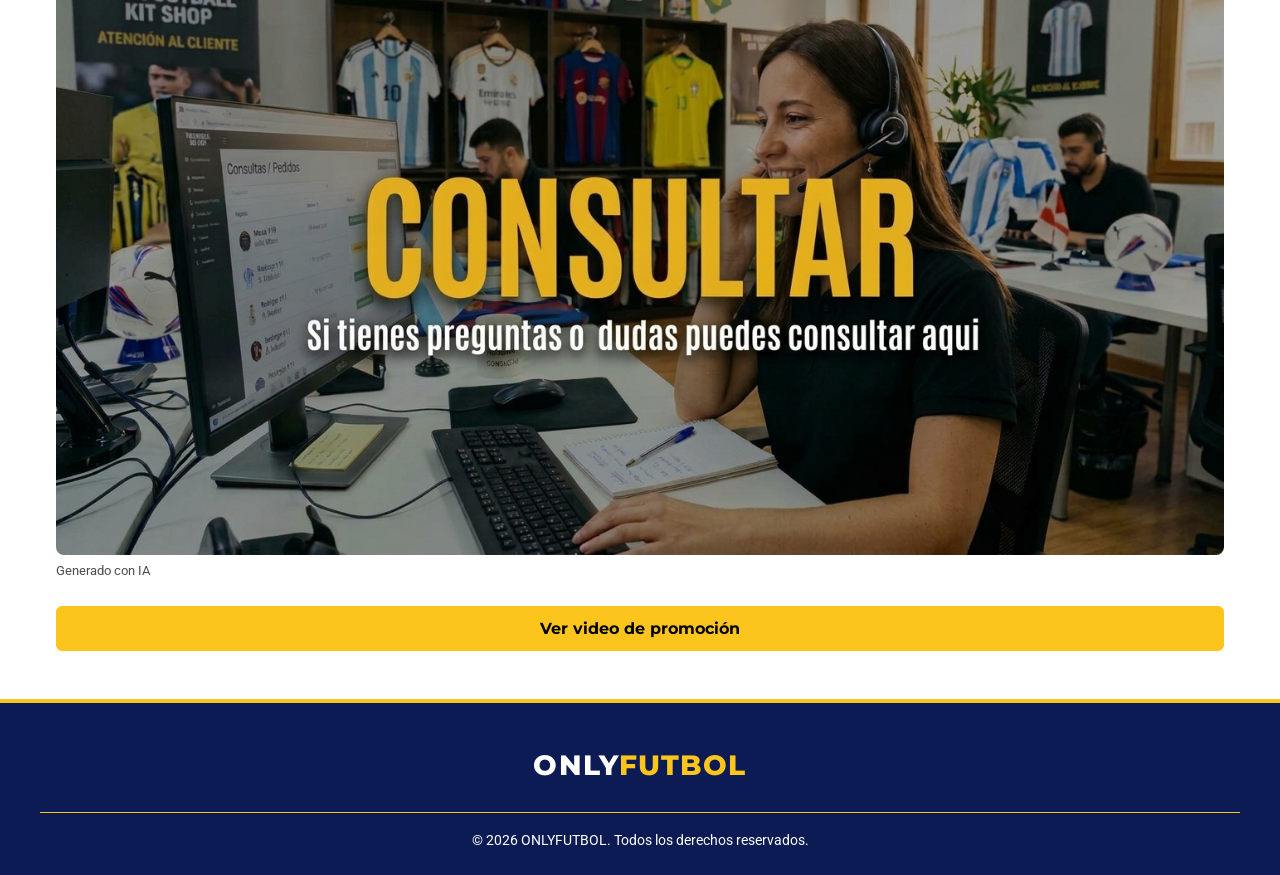
==== commit 325cf729: "actualizacion" ====
--- a/carrizo-nahuel_only-futbol/index.html
+++ b/carrizo-nahuel_only-futbol/index.html
@@ -46,6 +46,8 @@
         <img class="inicio-imagen" src="assets/img/consultar-index.jpg" alt="Consultar. Si tienes preguntas o dudas puedes consultar aquí" width="1408" height="768">
       </a>
       <p class="leyenda-ia">Generado con IA</p>
+
+      <a class="tarjeta-producto-boton inicio-promocion" href="https://youtu.be/PR85eTIv1f0" target="_blank" rel="noopener noreferrer">Ver video de promoción</a>
     </section>
   </main>
 
--- a/carrizo-nahuel_only-futbol/styles/styles.css
+++ b/carrizo-nahuel_only-futbol/styles/styles.css
@@ -278,6 +278,11 @@
   border-radius: 8px;
 }
 
+/* Enlace al video de promoción, al final de Inicio. */
+.tarjeta-producto-boton.inicio-promocion {
+  margin-top: 1.5rem;
+}
+
 /* Leyenda de transparencia para las imágenes hechas con IA. */
 .leyenda-ia {
   margin: 0.35rem 0 0;
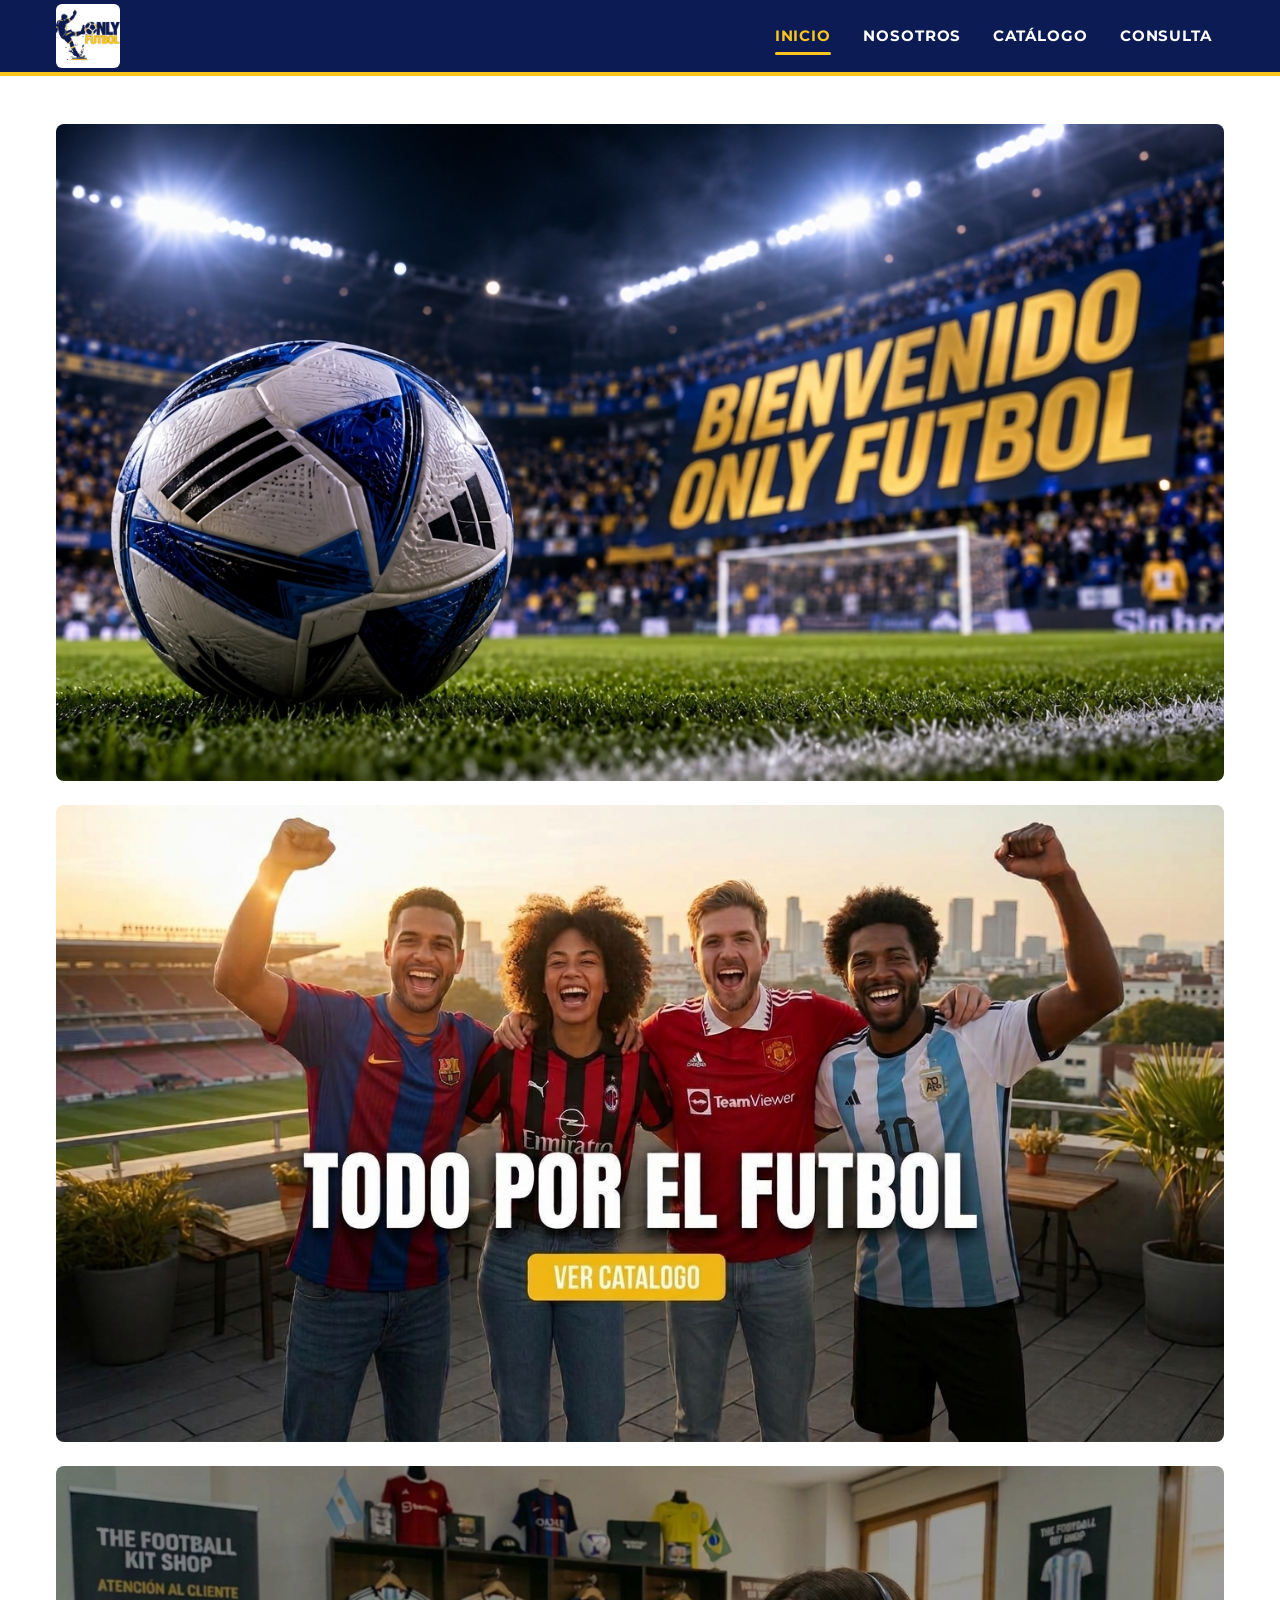
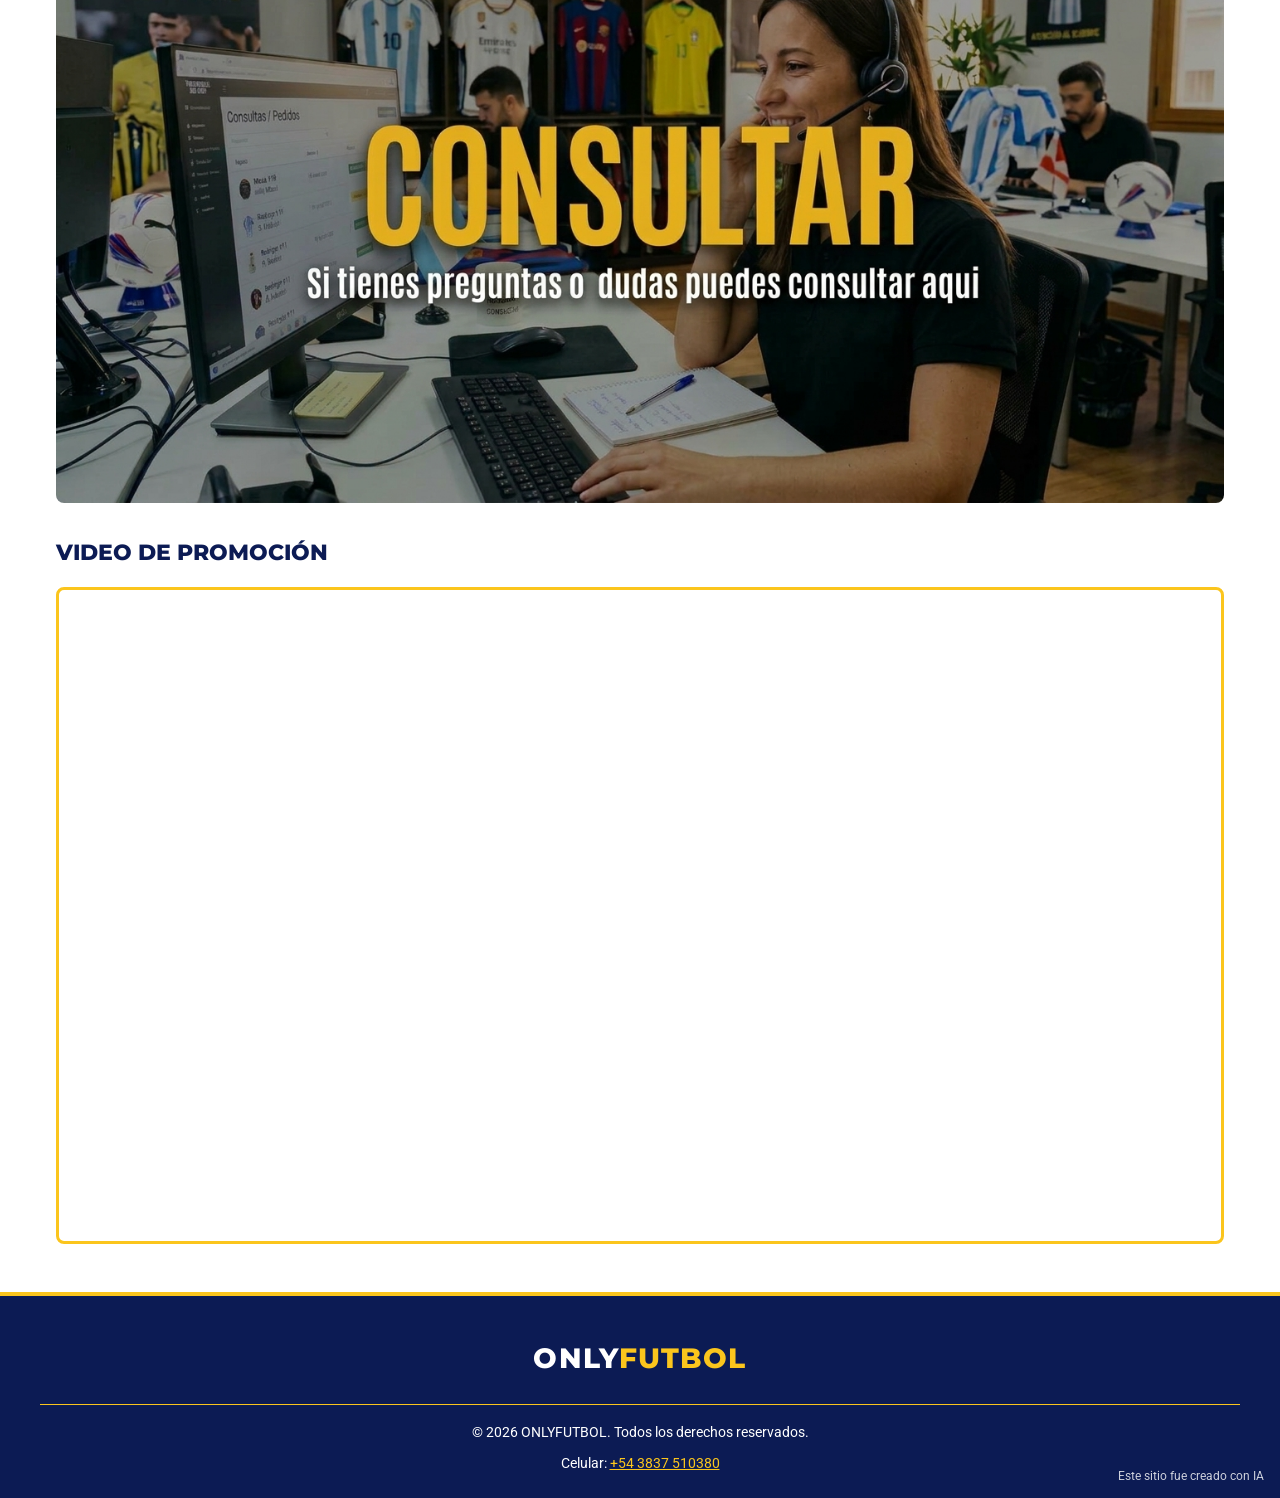
==== commit 4e8acfc9: "actualizacion" ====
--- a/carrizo-nahuel_only-futbol/index.html
+++ b/carrizo-nahuel_only-futbol/index.html
@@ -35,25 +35,27 @@
   <main>
     <section class="seccion">
       <img class="inicio-imagen" src="assets/img/bienvenido-index.jpg" alt="Bienvenido a Only Futbol: pelota en el césped de un estadio con público y una bandera con ese mensaje" width="1365" height="768">
-      <p class="leyenda-ia">Generado con IA</p>
 
       <a class="inicio-enlace" href="pages/catalogo.html">
         <img class="inicio-imagen" src="assets/img/catalogo-index.jpg" alt="Todo por el futbol. Ver catálogo" width="1408" height="768">
       </a>
-      <p class="leyenda-ia">Generado con IA</p>
 
       <a class="inicio-enlace" href="pages/consulta.html">
         <img class="inicio-imagen" src="assets/img/consultar-index.jpg" alt="Consultar. Si tienes preguntas o dudas puedes consultar aquí" width="1408" height="768">
       </a>
-      <p class="leyenda-ia">Generado con IA</p>
 
-      <a class="tarjeta-producto-boton inicio-promocion" href="https://youtu.be/PR85eTIv1f0" target="_blank" rel="noopener noreferrer">Ver video de promoción</a>
+      <h2 class="inicio-video-titulo">Video de promoción</h2>
+      <div class="inicio-video">
+        <iframe src="https://www.youtube-nocookie.com/embed/PR85eTIv1f0" title="Video de promoción de Only Futbol" loading="lazy" referrerpolicy="strict-origin-when-cross-origin" allow="accelerometer; autoplay; clipboard-write; encrypted-media; gyroscope; picture-in-picture; web-share" allowfullscreen></iframe>
+      </div>
     </section>
   </main>
 
   <footer class="pie-pagina">
     <p class="pie-pagina-marca">ONLY<span class="pie-pagina-marca-destacada">FUTBOL</span></p>
     <p class="pie-pagina-derechos">&copy; <span id="pie-pagina-anio">2026</span> ONLYFUTBOL. Todos los derechos reservados.</p>
+    <p class="pie-pagina-contacto">Celular: <a class="pie-pagina-enlace" href="tel:+543837510380">+54 3837 510380</a></p>
+    <p class="pie-pagina-ia">Este sitio fue creado con IA</p>
   </footer>
 
   <script src="script/navegacion.js" defer></script>
--- a/carrizo-nahuel_only-futbol/styles/styles.css
+++ b/carrizo-nahuel_only-futbol/styles/styles.css
@@ -278,28 +278,29 @@
   border-radius: 8px;
 }
 
-/* Enlace al video de promoción, al final de Inicio. */
-.tarjeta-producto-boton.inicio-promocion {
-  margin-top: 1.5rem;
-}
-
-/* Leyenda de transparencia para las imágenes hechas con IA. */
-.leyenda-ia {
-  margin: 0.35rem 0 0;
-  font-size: 0.8rem;
-  color: color-mix(in srgb, var(--color-negro) 70%, transparent);
-}
-
-.leyenda-ia-banner {
-  max-width: var(--ancho-maximo);
-  margin: 0.35rem auto 0;
-  padding: 0 1rem;
-}
-
-/* Sobre el fondo oscuro de Consulta, la leyenda va en blanco. */
-.leyenda-ia-fondo {
-  margin-top: 1rem;
-  color: var(--color-blanco);
+/* Video de promoción de YouTube, al final de Inicio. */
+.inicio-video-titulo {
+  margin: 2rem 0 1rem;
+  font-family: var(--fuente-titulos);
+  font-size: 1.375rem;
+  font-weight: 800;
+  color: var(--color-azul);
+  text-transform: uppercase;
+}
+
+.inicio-video {
+  aspect-ratio: 16 / 9;
+  max-width: 100%;
+  overflow: hidden;
+  border: 3px solid var(--color-amarillo);
+  border-radius: 8px;
+}
+
+.inicio-video iframe {
+  display: block;
+  width: 100%;
+  height: 100%;
+  border: 0;
 }
 
 /* ==========================================================
@@ -857,6 +858,7 @@
    Pie de página
    ========================================================== */
 .pie-pagina {
+  position: relative;
   padding: 2.5rem 1rem 1.5rem;
   color: var(--color-blanco);
   text-align: center;
@@ -883,3 +885,33 @@
   font-size: 0.875rem;
   border-top: 1px solid var(--color-amarillo);
 }
+
+.pie-pagina-contacto {
+  margin: 0.5rem 0 0;
+  font-size: 0.875rem;
+}
+
+.pie-pagina-enlace {
+  color: var(--color-amarillo);
+}
+
+.pie-pagina-enlace:focus-visible {
+  outline: 3px solid var(--color-amarillo);
+  outline-offset: 2px;
+}
+
+/* Aviso de transparencia: debajo de todo en celulares y en la esquina en pantallas grandes. */
+.pie-pagina-ia {
+  margin: 1rem 0 0;
+  font-size: 0.75rem;
+  opacity: 0.8;
+}
+
+@media (min-width: 768px) {
+  .pie-pagina-ia {
+    position: absolute;
+    right: 1rem;
+    bottom: 0.75rem;
+    margin: 0;
+  }
+}
